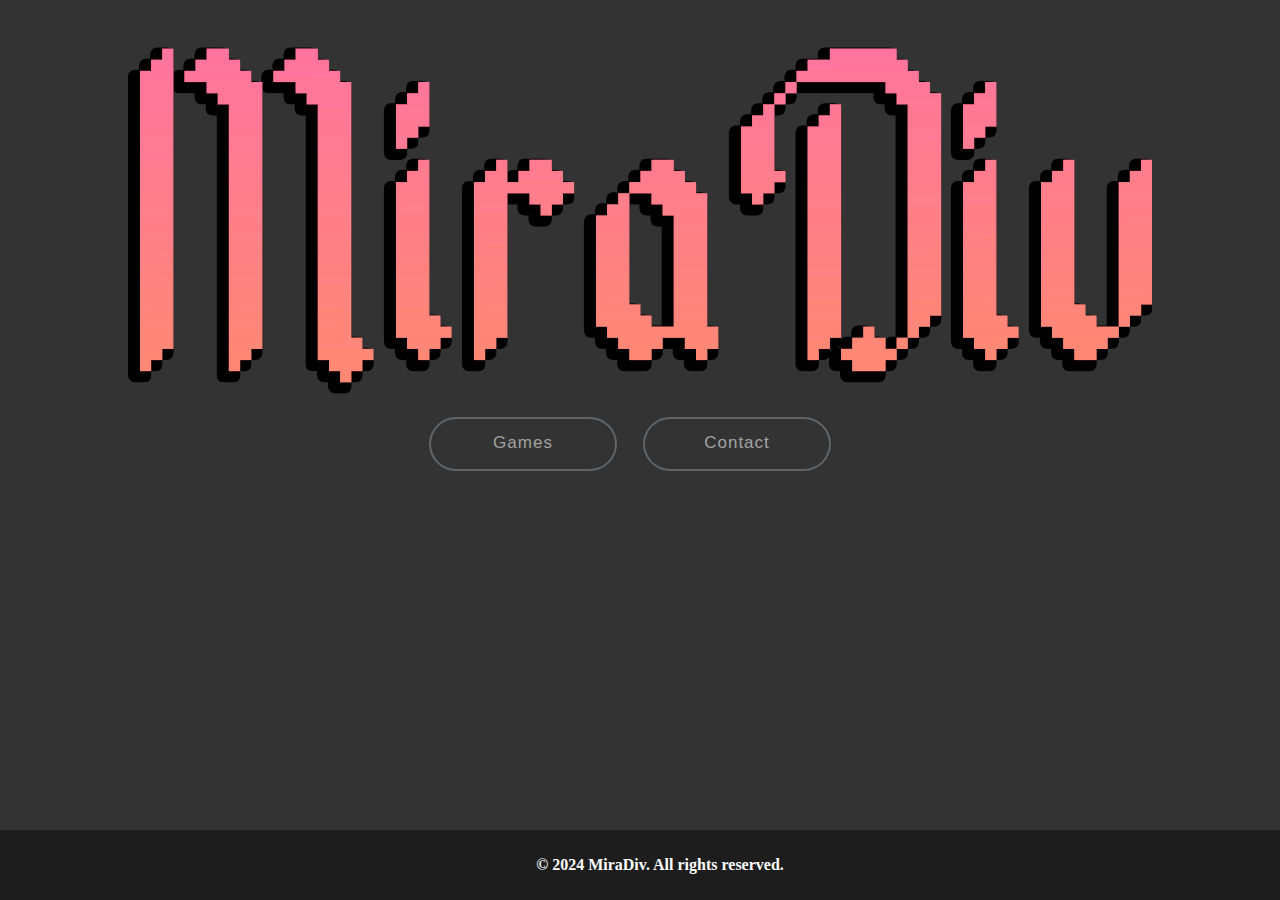
==== index.html @ 5c7c20f7 "added rep" ====
<!DOCTYPE html>
<html lang="en">
<head>
    <meta charset="UTF-8">
    <meta name="viewport" content="width=device-width, initial-scale=1.0">
    <title>MiraDiv - Home page</title>
    <link rel="stylesheet" href="style.css">
</head>
<body>
    <main>
        <h2><img src="logo.png"></h2>
            <nav>
                <ul>
                    <li><a href="about.html" class="pagebuttons"><b>Games</b></a></li>
                    <li><a href="contact.html" class="pagebuttons"><b>Contact</b></a></li>
                </ul>
            </nav>
    </main>
    <footer>
        <p style="text-align: center">&copy; 2024 MiraDiv. All rights reserved.</p>
    </footer>
</body>
</html>
---- style.css ----
body {
    font-family: 'Segoe UI', Tahoma, Geneva, Verdana, sans-serif,;
    background-color: #333;
    color: white;
    font-weight: bold;
    margin: 0;
    padding: 0;
}

header {
    font-family: Arial, Helvetica, sans-serif;
    background-color: #1d1d1d;
    color: #050505;
    text-align: center;
    padding: 5px;
}

h1 {
    align-items: center;
    text-align: center;
    margin-right: 70px;
    padding: 5px;
}

h1 img {
    width: 200px;
    height: 60px;
    vertical-align: top;
    float: center;
}

nav ul {
    text-align: center;
    list-style-type: none;
    margin: 0;
    padding: 0;
}

nav ul li {
    display: inline;
    margin-right: 20px;
}

nav ul li a {
    color: #fff;
    text-decoration: none;
}

main {
    padding: 20px;
}

footer {
    background-color: #1d1d1d;
    color: #ffffff;
    padding: 10px 20px;
    position: fixed;
    bottom: 0;
    width: 100%;
}

ul {
    padding: 0;
}

li {
    margin-bottom: 10px;
}

h2 {
    color: #333;
}

h2 img {
    display: block;
    margin: 0 auto;
}

strong {
    color: #333;
}

a {
    color: #007bff;
}

.imageButtonText {
    display: inline-block;
    margin-right: 20px;
}

.imageButtonText p {
    font-family: Arial, Helvetica, sans-serif;
    text-align: center;
    margin-top: 10px;
}

.button {
    display: inline-block;
    position: relative;
    overflow: hidden;
    cursor: pointer;
    border-radius: 10px;
    border: 6px solid #616161;
    transition: all 0.3s ease;
  }
  
  .button img {
    width: 100%;
    height: auto;
    transition: transform 0.3s ease;
    vertical-align: middle;
  }
  
  .button:hover {
    transform: scale(01.04);
  }
  
  .button:hover {
    border-color: #999;
  }

  .pagebuttons{
  font-family: Arial, Helvetica, sans-serif;
  display: inline-block;
  outline: none;
  cursor: pointer;
  font-size: 17px;
  border-radius: 40px;
  transition-property: background-color,border-color,color,box-shadow,filter;
  transition-duration: .3s;
  border: 1px solid transparent;
  letter-spacing: 1px;
  min-width: 160px;
  text-transform: none;
  white-space: normal;
  font-weight: 200;
  text-align: center;
  padding: 16px 14px 18px;
  color: #a2a3a3;
  box-shadow: inset 0 0 0 2px #616467;
  background-color: transparent;
  height: auto;
  transition: transform 0.3s ease;
}
  .pagebuttons:hover{
      color: #fff;
      background-color: #616467;
      transform: scale(1.1)
  }
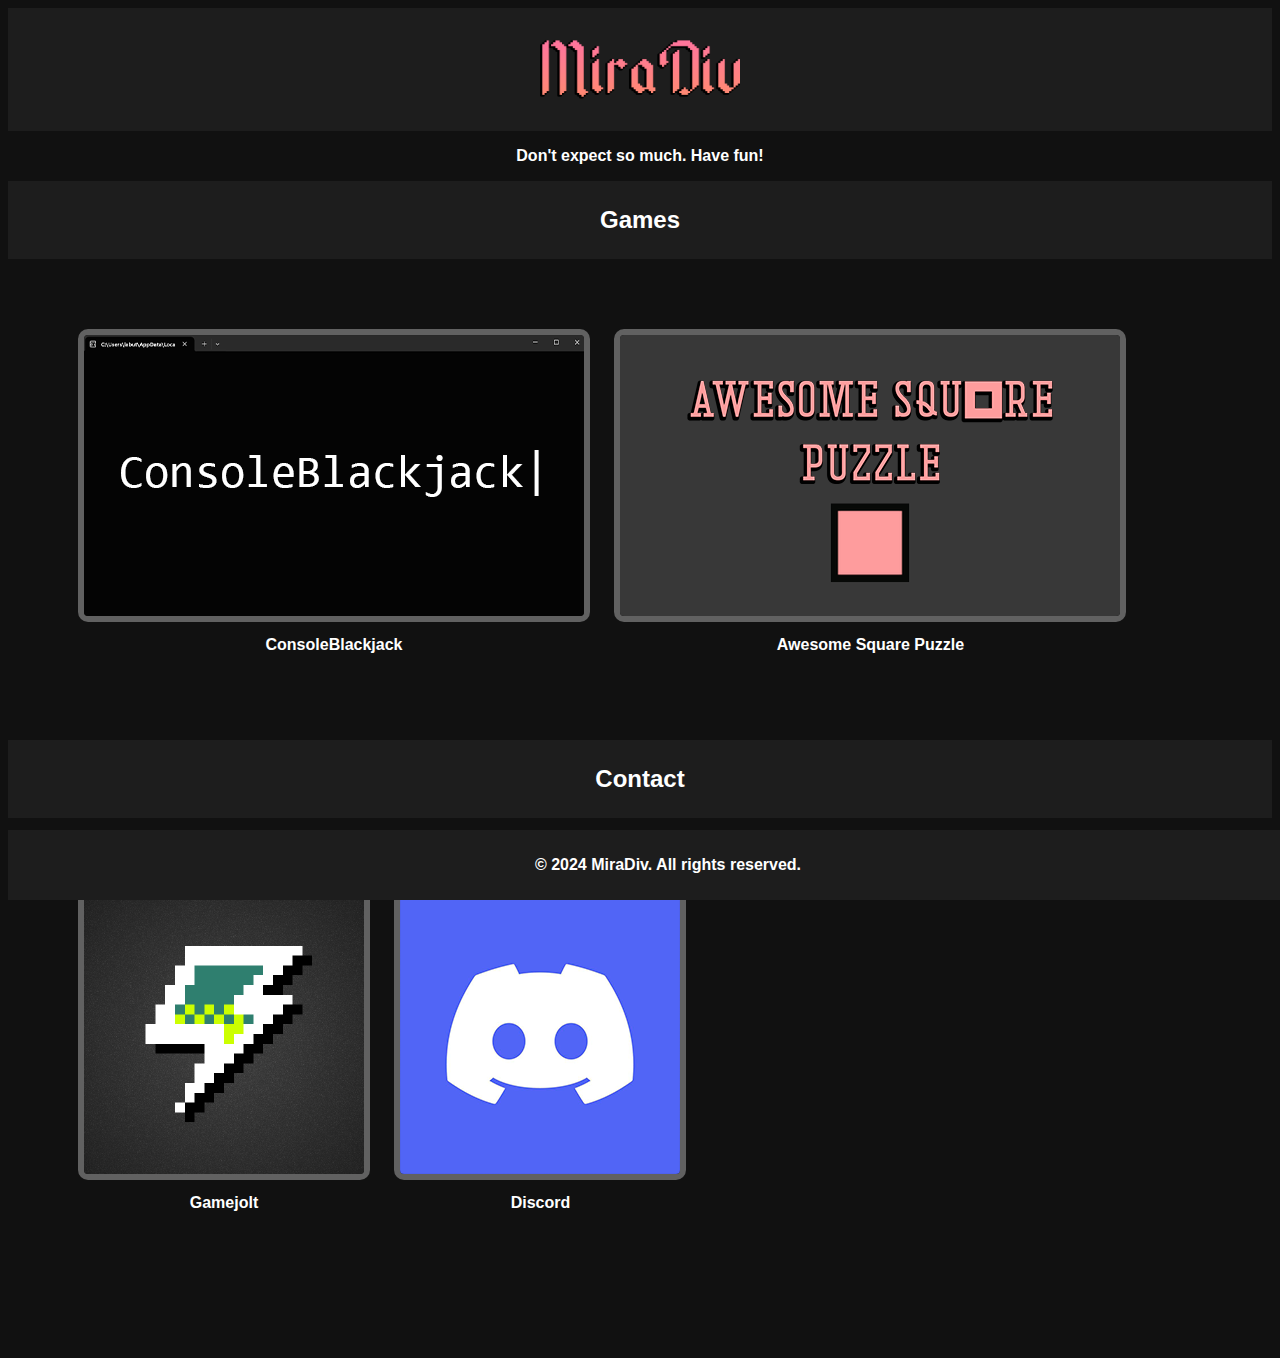
==== commit ec3620cd: "30.03.24" ====
--- a/index.html
+++ b/index.html
@@ -3,19 +3,65 @@
 <head>
     <meta charset="UTF-8">
     <meta name="viewport" content="width=device-width, initial-scale=1.0">
-    <title>MiraDiv - Home page</title>
+    <title>MiraDiv</title>
     <link rel="stylesheet" href="style.css">
 </head>
 <body>
-    <main>
-        <h2><img src="logo.png"></h2>
-            <nav>
-                <ul>
-                    <li><a href="about.html" class="pagebuttons"><b>Games</b></a></li>
-                    <li><a href="contact.html" class="pagebuttons"><b>Contact</b></a></li>
-                </ul>
-            </nav>
-    </main>
+    <!-- Секция 1: Логотип и подпись от автора -->
+    <section class="logoSection">
+        <header>
+            <h1>
+                <img src="logo.png" alt="Image block is empty.">
+            </h1>
+        </header>
+        <div style="text-align: center;">
+            <p>Don't expect so much. Have fun!</p>
+        </div>
+    </section>
+
+    <!-- Секция 2: Игры -->
+    <section class="gamesSection">
+        <header>
+            <h2>Games</h2>
+        </header>
+        <div class="gameContainer">
+            <div class="imageButtonText">
+                <a href="https://gamejolt.com/games/ConsoleBlackjack/883182" class="button">
+                    <img src="CBJ.png" alt="Image block is empty.">
+                </a>
+                <p>ConsoleBlackjack</p>
+            </div>
+            <div class="imageButtonText">
+                <a href="https://gamejolt.com/games/AwesomeSquarePuzzle/885884" class="button">
+                    <img src="ASP.png" alt="Image block is empty.">
+                </a>
+                <p>Awesome Square Puzzle</p>
+            </div>
+        </div>
+    </section>
+
+    <!-- Секция 3: Контакты -->
+    <section class="contactSection">
+        <header>
+            <h2>Contact</h2>
+        </header>
+        <div class="contactContainer">
+            <div class="imageButtonText">
+                <a href="https://gamejolt.com/@MiraDiv" class="button">
+                    <img src="gamejolt.png" alt="Image block is empty.">
+                </a>
+                <p>Gamejolt</p>
+            </div>
+            <div class="imageButtonText">
+                <a href="https://discord.gg/cU7nEPj7tq" class="button">
+                    <img src="discord.png" alt="Image block is empty.">
+                </a>
+                <p>Discord</p>
+            </div>
+        </div>
+    </section>
+
+    <!-- Футер -->
     <footer>
         <p style="text-align: center">&copy; 2024 MiraDiv. All rights reserved.</p>
     </footer>
--- a/style.css
+++ b/style.css
@@ -1,10 +1,8 @@
 body {
-    font-family: 'Segoe UI', Tahoma, Geneva, Verdana, sans-serif,;
-    background-color: #333;
+    font-family: 'Segoe UI', Tahoma, Geneva, Verdana, sans-serif;
+    background-color: #111;
     color: white;
     font-weight: bold;
-    margin: 0;
-    padding: 0;
 }
 
 header {
@@ -16,9 +14,7 @@
 }
 
 h1 {
-    align-items: center;
     text-align: center;
-    margin-right: 70px;
     padding: 5px;
 }
 
@@ -32,8 +28,6 @@
 nav ul {
     text-align: center;
     list-style-type: none;
-    margin: 0;
-    padding: 0;
 }
 
 nav ul li {
@@ -68,7 +62,7 @@
 }
 
 h2 {
-    color: #333;
+    color: #ffffff;
 }
 
 h2 img {
@@ -87,6 +81,7 @@
 .imageButtonText {
     display: inline-block;
     margin-right: 20px;
+    text-align: center;
 }
 
 .imageButtonText p {
@@ -103,48 +98,66 @@
     border-radius: 10px;
     border: 6px solid #616161;
     transition: all 0.3s ease;
-  }
-  
-  .button img {
+}
+
+.button img {
     width: 100%;
     height: auto;
     transition: transform 0.3s ease;
     vertical-align: middle;
-  }
-  
-  .button:hover {
-    transform: scale(01.04);
-  }
-  
-  .button:hover {
+}
+
+.button:hover {
+    transform: scale(1.04);
     border-color: #999;
-  }
+}
 
-  .pagebuttons{
-  font-family: Arial, Helvetica, sans-serif;
-  display: inline-block;
-  outline: none;
-  cursor: pointer;
-  font-size: 17px;
-  border-radius: 40px;
-  transition-property: background-color,border-color,color,box-shadow,filter;
-  transition-duration: .3s;
-  border: 1px solid transparent;
-  letter-spacing: 1px;
-  min-width: 160px;
-  text-transform: none;
-  white-space: normal;
-  font-weight: 200;
-  text-align: center;
-  padding: 16px 14px 18px;
-  color: #a2a3a3;
-  box-shadow: inset 0 0 0 2px #616467;
-  background-color: transparent;
-  height: auto;
-  transition: transform 0.3s ease;
+.pagebuttons {
+    font-family: Arial, Helvetica, sans-serif;
+    display: inline-block;
+    outline: none;
+    cursor: pointer;
+    font-size: 17px;
+    border-radius: 40px;
+    transition-property: background-color, border-color, color, box-shadow, filter;
+    transition-duration: 0.3s;
+    border: 1px solid transparent;
+    letter-spacing: 1px;
+    min-width: 160px;
+    text-transform: none;
+    white-space: normal;
+    font-weight: 200;
+    text-align: center;
+    padding: 16px 14px 18px;
+    color: #a2a3a3;
+    box-shadow: inset 0 0 0 2px #616467;
+    background-color: transparent;
+    height: auto;
+    transition: transform 0.3s ease;
 }
-  .pagebuttons:hover{
-      color: #fff;
-      background-color: #616467;
-      transform: scale(1.1)
-  }
+
+.pagebuttons:hover {
+    color: #fff;
+    background-color: #616467;
+    transform: scale(1.1);
+}
+
+.gamesSection {
+    background-color: #111;
+}
+
+.gameContainer {
+    padding: 20px;
+    margin: 50px;
+    /* overflow: scroll; */
+}
+
+.contactSection {
+    background-color: #111;
+}
+
+.contactContainer {
+    padding: 20px;
+    margin: 50px;
+    padding-bottom: 80px;
+}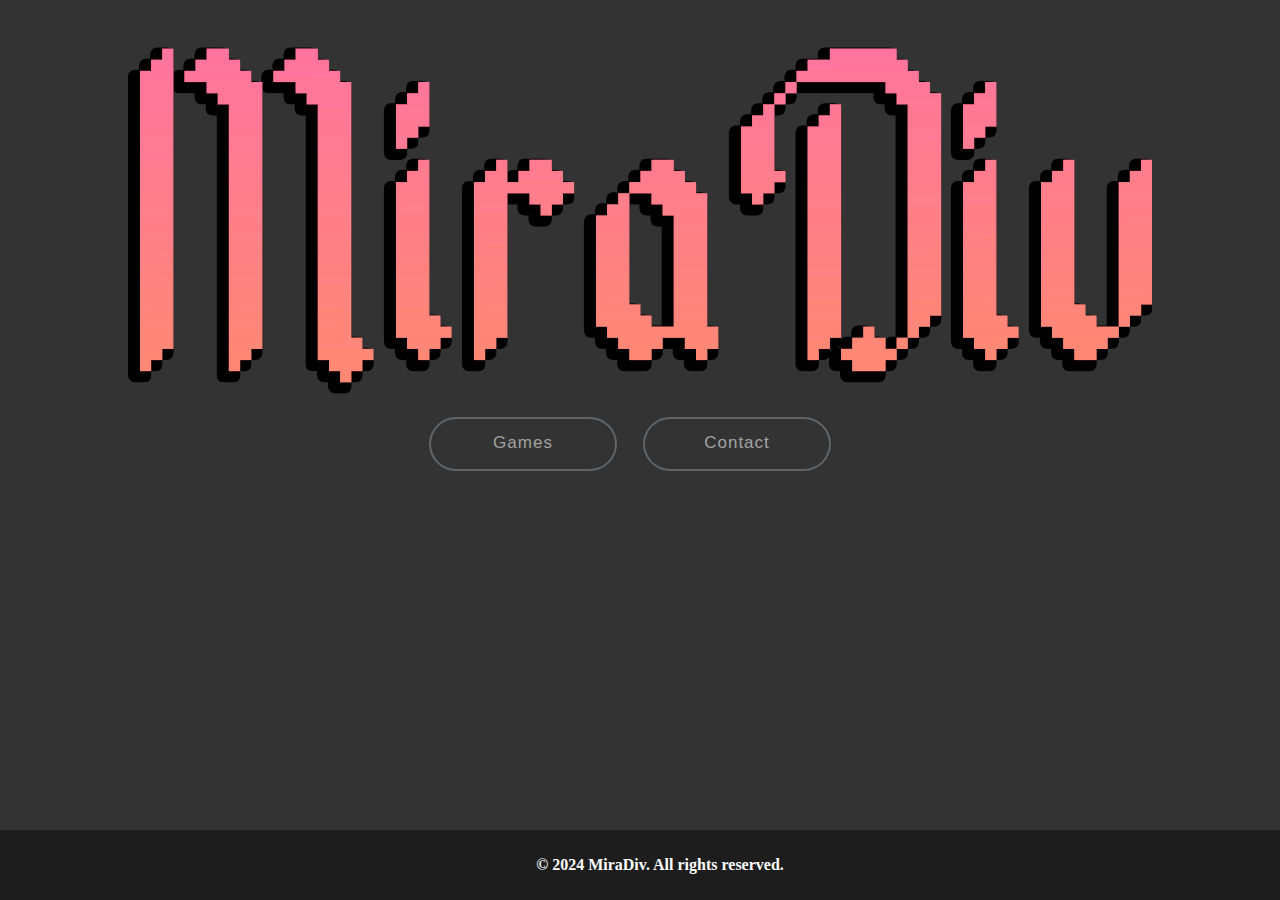
==== commit ad656c3b: "last ver" ====
--- a/index.html
+++ b/index.html
@@ -3,65 +3,19 @@
 <head>
     <meta charset="UTF-8">
     <meta name="viewport" content="width=device-width, initial-scale=1.0">
-    <title>MiraDiv</title>
+    <title>MiraDiv - Home page</title>
     <link rel="stylesheet" href="style.css">
 </head>
 <body>
-    <!-- Секция 1: Логотип и подпись от автора -->
-    <section class="logoSection">
-        <header>
-            <h1>
-                <img src="logo.png" alt="Image block is empty.">
-            </h1>
-        </header>
-        <div style="text-align: center;">
-            <p>Don't expect so much. Have fun!</p>
-        </div>
-    </section>
-
-    <!-- Секция 2: Игры -->
-    <section class="gamesSection">
-        <header>
-            <h2>Games</h2>
-        </header>
-        <div class="gameContainer">
-            <div class="imageButtonText">
-                <a href="https://gamejolt.com/games/ConsoleBlackjack/883182" class="button">
-                    <img src="CBJ.png" alt="Image block is empty.">
-                </a>
-                <p>ConsoleBlackjack</p>
-            </div>
-            <div class="imageButtonText">
-                <a href="https://gamejolt.com/games/AwesomeSquarePuzzle/885884" class="button">
-                    <img src="ASP.png" alt="Image block is empty.">
-                </a>
-                <p>Awesome Square Puzzle</p>
-            </div>
-        </div>
-    </section>
-
-    <!-- Секция 3: Контакты -->
-    <section class="contactSection">
-        <header>
-            <h2>Contact</h2>
-        </header>
-        <div class="contactContainer">
-            <div class="imageButtonText">
-                <a href="https://gamejolt.com/@MiraDiv" class="button">
-                    <img src="gamejolt.png" alt="Image block is empty.">
-                </a>
-                <p>Gamejolt</p>
-            </div>
-            <div class="imageButtonText">
-                <a href="https://discord.gg/cU7nEPj7tq" class="button">
-                    <img src="discord.png" alt="Image block is empty.">
-                </a>
-                <p>Discord</p>
-            </div>
-        </div>
-    </section>
-
-    <!-- Футер -->
+    <main>
+        <h2><img src="logo.png"></h2>
+            <nav>
+                <ul>
+                    <li><a href="about.html" class="pagebuttons"><b>Games</b></a></li>
+                    <li><a href="contact.html" class="pagebuttons"><b>Contact</b></a></li>
+                </ul>
+            </nav>
+    </main>
     <footer>
         <p style="text-align: center">&copy; 2024 MiraDiv. All rights reserved.</p>
     </footer>
--- a/style.css
+++ b/style.css
@@ -1,8 +1,10 @@
 body {
-    font-family: 'Segoe UI', Tahoma, Geneva, Verdana, sans-serif;
-    background-color: #111;
+    font-family: 'Segoe UI', Tahoma, Geneva, Verdana, sans-serif,;
+    background-color: #333;
     color: white;
     font-weight: bold;
+    margin: 0;
+    padding: 0;
 }
 
 header {
@@ -14,7 +16,9 @@
 }
 
 h1 {
+    align-items: center;
     text-align: center;
+    margin-right: 70px;
     padding: 5px;
 }
 
@@ -28,6 +32,8 @@
 nav ul {
     text-align: center;
     list-style-type: none;
+    margin: 0;
+    padding: 0;
 }
 
 nav ul li {
@@ -62,7 +68,7 @@
 }
 
 h2 {
-    color: #ffffff;
+    color: #333;
 }
 
 h2 img {
@@ -81,7 +87,6 @@
 .imageButtonText {
     display: inline-block;
     margin-right: 20px;
-    text-align: center;
 }
 
 .imageButtonText p {
@@ -98,66 +103,48 @@
     border-radius: 10px;
     border: 6px solid #616161;
     transition: all 0.3s ease;
-}
-
-.button img {
+  }
+  
+  .button img {
     width: 100%;
     height: auto;
     transition: transform 0.3s ease;
     vertical-align: middle;
+  }
+  
+  .button:hover {
+    transform: scale(01.04);
+  }
+  
+  .button:hover {
+    border-color: #999;
+  }
+
+  .pagebuttons{
+  font-family: Arial, Helvetica, sans-serif;
+  display: inline-block;
+  outline: none;
+  cursor: pointer;
+  font-size: 17px;
+  border-radius: 40px;
+  transition-property: background-color,border-color,color,box-shadow,filter;
+  transition-duration: .3s;
+  border: 1px solid transparent;
+  letter-spacing: 1px;
+  min-width: 160px;
+  text-transform: none;
+  white-space: normal;
+  font-weight: 200;
+  text-align: center;
+  padding: 16px 14px 18px;
+  color: #a2a3a3;
+  box-shadow: inset 0 0 0 2px #616467;
+  background-color: transparent;
+  height: auto;
+  transition: transform 0.3s ease;
 }
-
-.button:hover {
-    transform: scale(1.04);
-    border-color: #999;
-}
-
-.pagebuttons {
-    font-family: Arial, Helvetica, sans-serif;
-    display: inline-block;
-    outline: none;
-    cursor: pointer;
-    font-size: 17px;
-    border-radius: 40px;
-    transition-property: background-color, border-color, color, box-shadow, filter;
-    transition-duration: 0.3s;
-    border: 1px solid transparent;
-    letter-spacing: 1px;
-    min-width: 160px;
-    text-transform: none;
-    white-space: normal;
-    font-weight: 200;
-    text-align: center;
-    padding: 16px 14px 18px;
-    color: #a2a3a3;
-    box-shadow: inset 0 0 0 2px #616467;
-    background-color: transparent;
-    height: auto;
-    transition: transform 0.3s ease;
-}
-
-.pagebuttons:hover {
-    color: #fff;
-    background-color: #616467;
-    transform: scale(1.1);
-}
-
-.gamesSection {
-    background-color: #111;
-}
-
-.gameContainer {
-    padding: 20px;
-    margin: 50px;
-    /* overflow: scroll; */
-}
-
-.contactSection {
-    background-color: #111;
-}
-
-.contactContainer {
-    padding: 20px;
-    margin: 50px;
-    padding-bottom: 80px;
-}+  .pagebuttons:hover{
+      color: #fff;
+      background-color: #616467;
+      transform: scale(1.1)
+  }
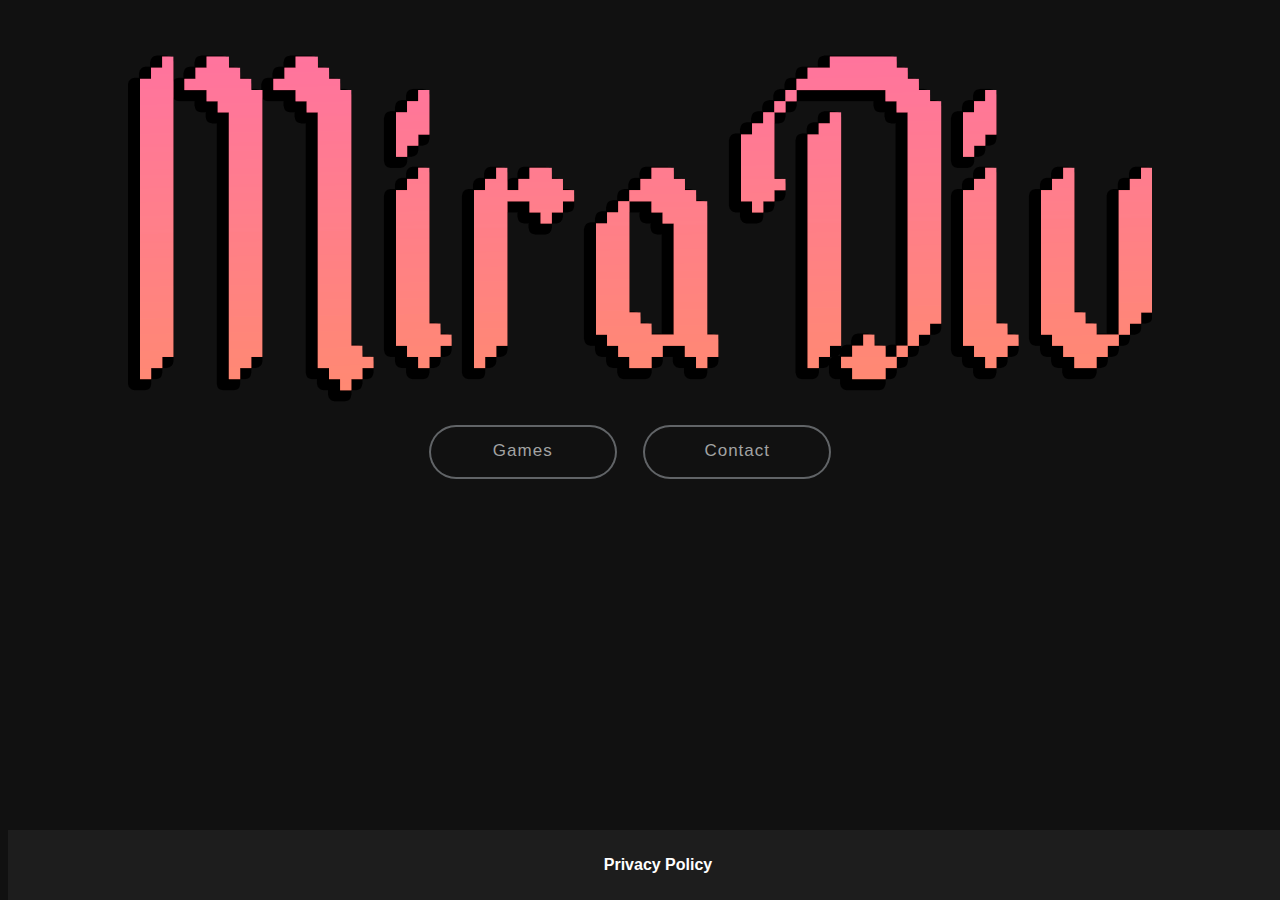
==== commit 7f6203bf: "opdijfg" ====
--- a/index.html
+++ b/index.html
@@ -17,7 +17,11 @@
             </nav>
     </main>
     <footer>
-        <p style="text-align: center">&copy; 2024 MiraDiv. All rights reserved.</p>
+        <nav>
+            <ul>
+                <li><a href="policy.html"><b>Privacy Policy</b></a></li>
+            </ul>
+        </nav>
     </footer>
 </body>
 </html>
--- a/style.css
+++ b/style.css
@@ -1,10 +1,8 @@
 body {
-    font-family: 'Segoe UI', Tahoma, Geneva, Verdana, sans-serif,;
-    background-color: #333;
+    font-family: 'Segoe UI', Tahoma, Geneva, Verdana, sans-serif;
+    background-color: #111;
     color: white;
     font-weight: bold;
-    margin: 0;
-    padding: 0;
 }
 
 header {
@@ -12,13 +10,11 @@
     background-color: #1d1d1d;
     color: #050505;
     text-align: center;
-    padding: 5px;
+    padding: 10px;
 }
 
 h1 {
-    align-items: center;
     text-align: center;
-    margin-right: 70px;
     padding: 5px;
 }
 
@@ -27,13 +23,12 @@
     height: 60px;
     vertical-align: top;
     float: center;
+    margin: 0 auto;
 }
 
 nav ul {
     text-align: center;
     list-style-type: none;
-    margin: 0;
-    padding: 0;
 }
 
 nav ul li {
@@ -68,7 +63,7 @@
 }
 
 h2 {
-    color: #333;
+    color: #ffffff;
 }
 
 h2 img {
@@ -87,6 +82,7 @@
 .imageButtonText {
     display: inline-block;
     margin-right: 20px;
+    text-align: center;
 }
 
 .imageButtonText p {
@@ -103,48 +99,86 @@
     border-radius: 10px;
     border: 6px solid #616161;
     transition: all 0.3s ease;
-  }
-  
-  .button img {
+}
+
+.button img {
     width: 100%;
     height: auto;
     transition: transform 0.3s ease;
     vertical-align: middle;
-  }
-  
-  .button:hover {
-    transform: scale(01.04);
-  }
-  
-  .button:hover {
+}
+
+.button:hover {
+    transform: scale(1.04);
     border-color: #999;
-  }
+}
 
-  .pagebuttons{
-  font-family: Arial, Helvetica, sans-serif;
-  display: inline-block;
-  outline: none;
-  cursor: pointer;
-  font-size: 17px;
-  border-radius: 40px;
-  transition-property: background-color,border-color,color,box-shadow,filter;
-  transition-duration: .3s;
-  border: 1px solid transparent;
-  letter-spacing: 1px;
-  min-width: 160px;
-  text-transform: none;
-  white-space: normal;
-  font-weight: 200;
-  text-align: center;
-  padding: 16px 14px 18px;
-  color: #a2a3a3;
-  box-shadow: inset 0 0 0 2px #616467;
-  background-color: transparent;
-  height: auto;
-  transition: transform 0.3s ease;
+.pagebuttons {
+    font-family: Arial, Helvetica, sans-serif;
+    display: inline-block;
+    outline: none;
+    cursor: pointer;
+    font-size: 17px;
+    border-radius: 40px;
+    transition-property: background-color, border-color, color, box-shadow, filter;
+    transition-duration: 0.3s;
+    border: 1px solid transparent;
+    letter-spacing: 1px;
+    min-width: 160px;
+    text-transform: none;
+    white-space: normal;
+    font-weight: 200;
+    text-align: center;
+    padding: 16px 14px 18px;
+    color: #a2a3a3;
+    box-shadow: inset 0 0 0 2px #616467;
+    background-color: transparent;
+    height: auto;
+    transition: transform 0.3s ease;
 }
-  .pagebuttons:hover{
-      color: #fff;
-      background-color: #616467;
-      transform: scale(1.1)
-  }
+
+.pagebuttons:hover {
+    color: #fff;
+    background-color: #616467;
+    transform: scale(1.1);
+}
+
+.gamesSection {
+    background-color: #111;
+}
+
+.gameContainer {
+    padding: 20px;
+    margin: 50px;
+    /* overflow: scroll; */
+}
+
+.contactSection {
+    background-color: #111;
+}
+
+.contactContainer {
+    padding: 20px;
+    margin: 50px;
+    padding-bottom: 80px;
+}
+
+.policyContainer {
+    display: inline-block;
+    font-family: 'Segoe UI', Tahoma, Geneva, Verdana, sans-serif;
+    font-size: large;
+    background-color: white;
+    color: #007bff;
+    overflow-y: auto;
+    overflow-x: hidden;
+    max-width: 100%;
+    max-height: 100%;
+    margin: 20px;
+    padding: 10px;
+    border: 1px solid #ddd;
+}
+
+
+.policyContainer p {
+    margin: 0; /* Убираем отступы у абзацев */
+}